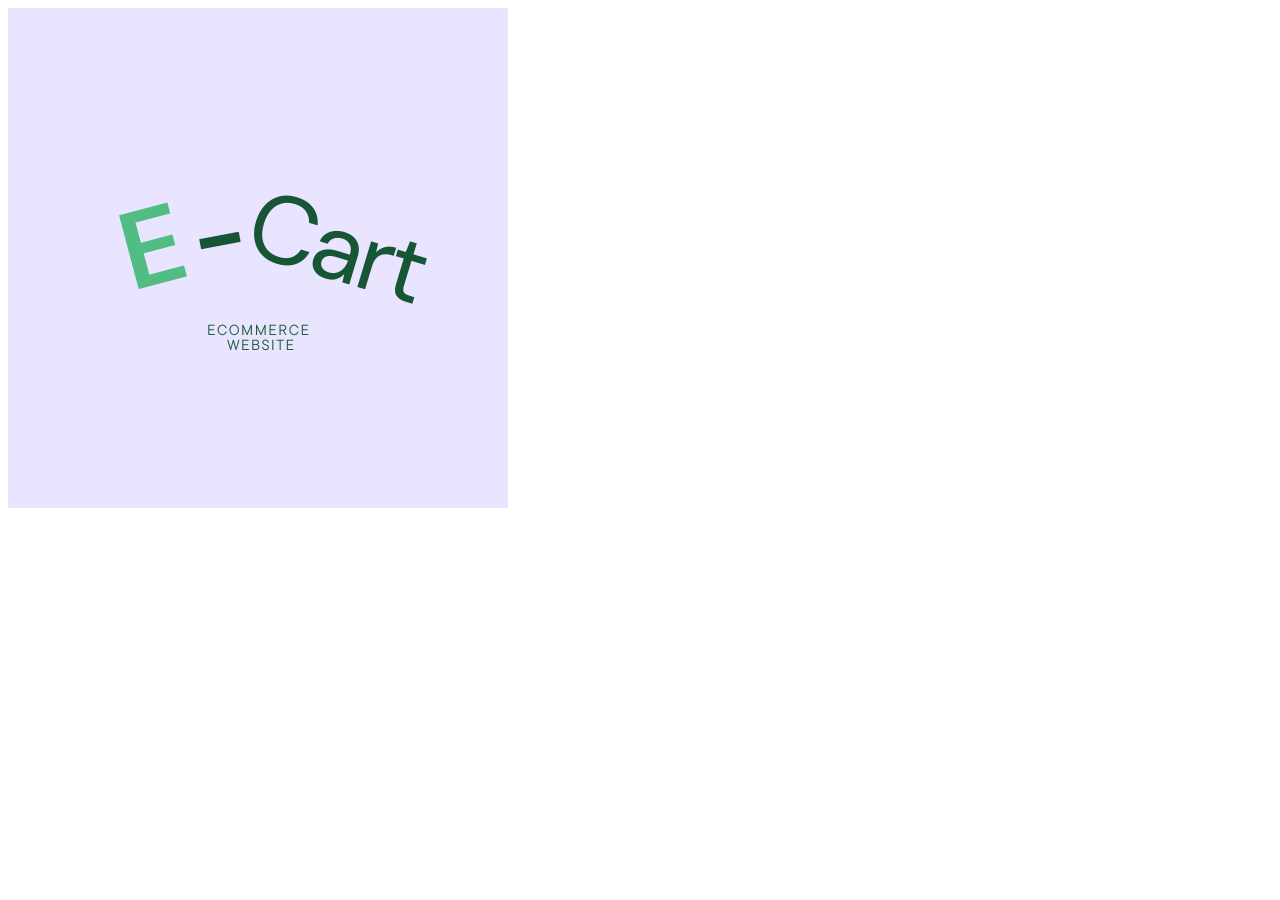
==== index.html @ a619023f "project" ====
<!DOCTYPE html>
<html lang="en">
<head>
    <meta charset="UTF-8">
    <meta http-equiv="X-UA-Compatible" content="IE=edge">
    <meta name="viewport" content="width=\, initial-scale=1.0">
    <title>E-cart</title>
    <link rel="stylesheet" href="style.css">
</head>
<body>
    <section id="header">
        <a href="#"><img src="images/logo_ecart.png" class="logo" alt=""></a>
    </section>

    <script src="script.js"></script>
</body>
</html>
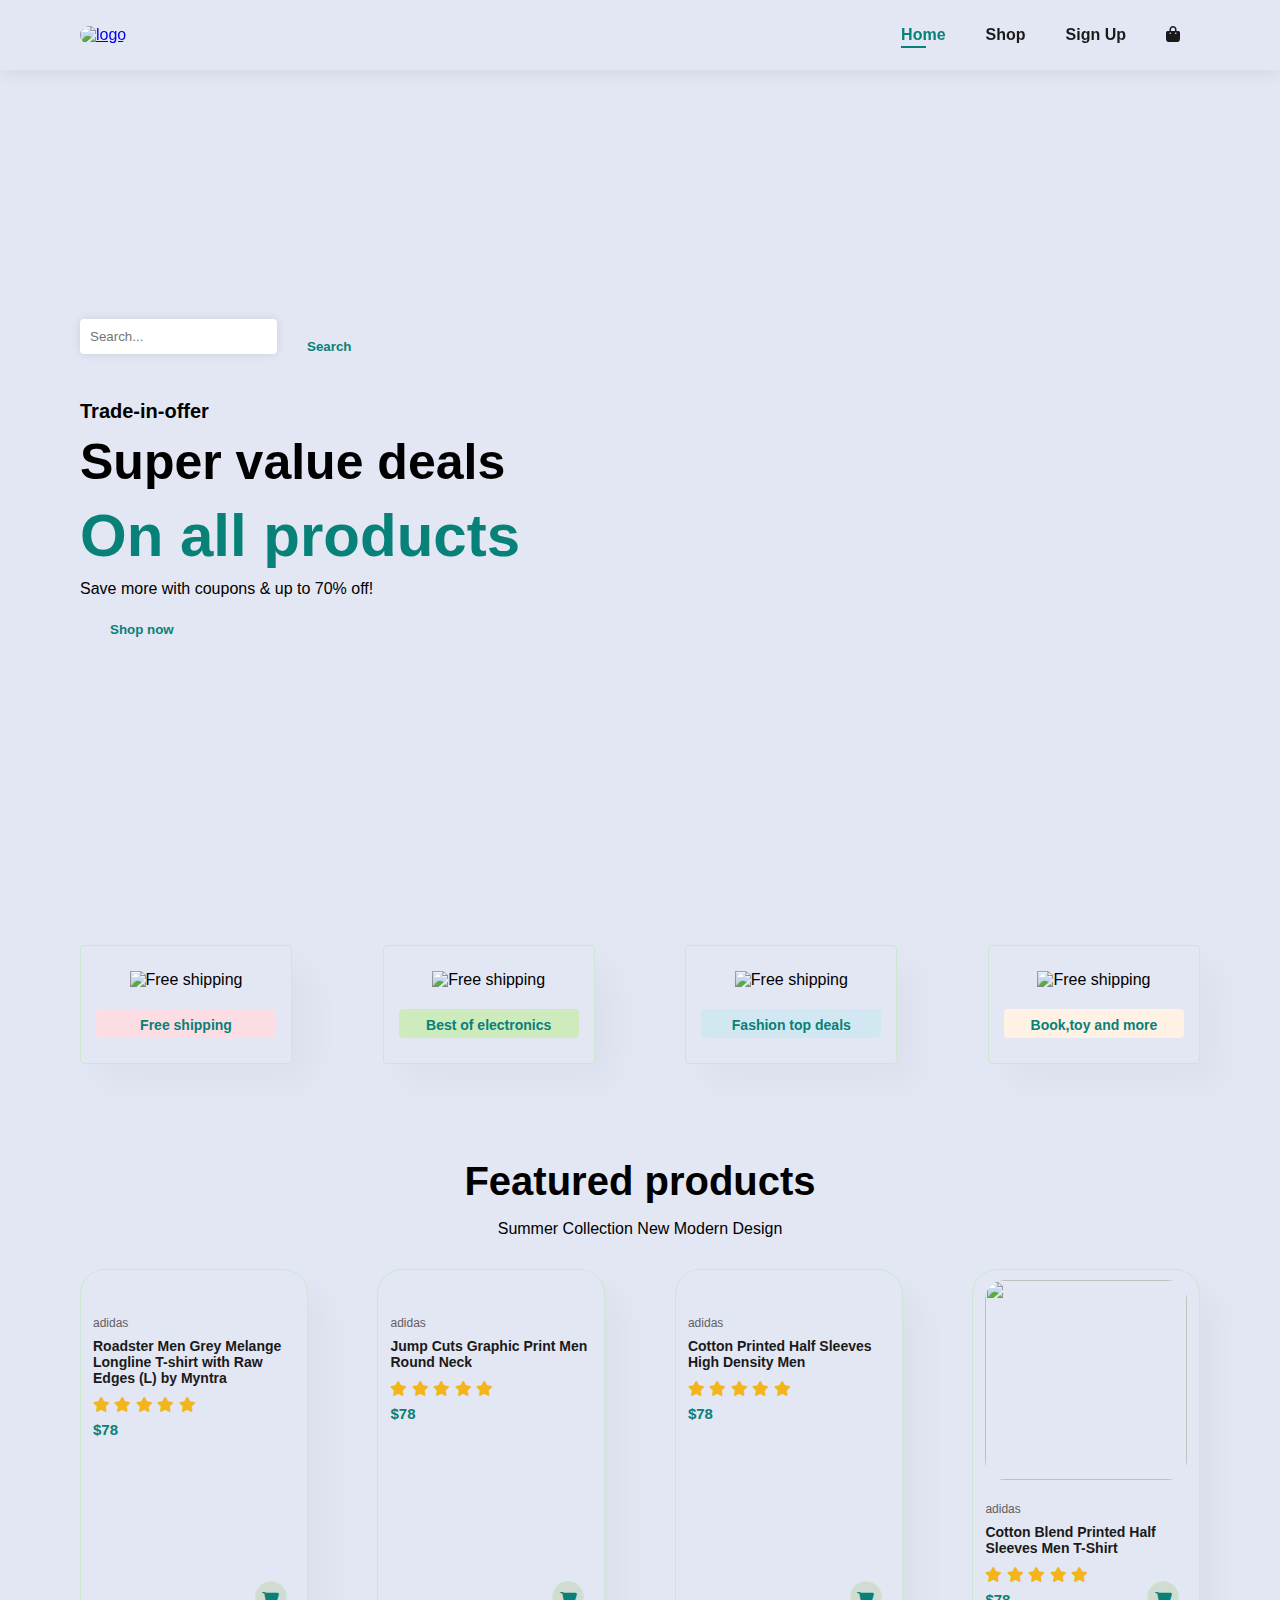
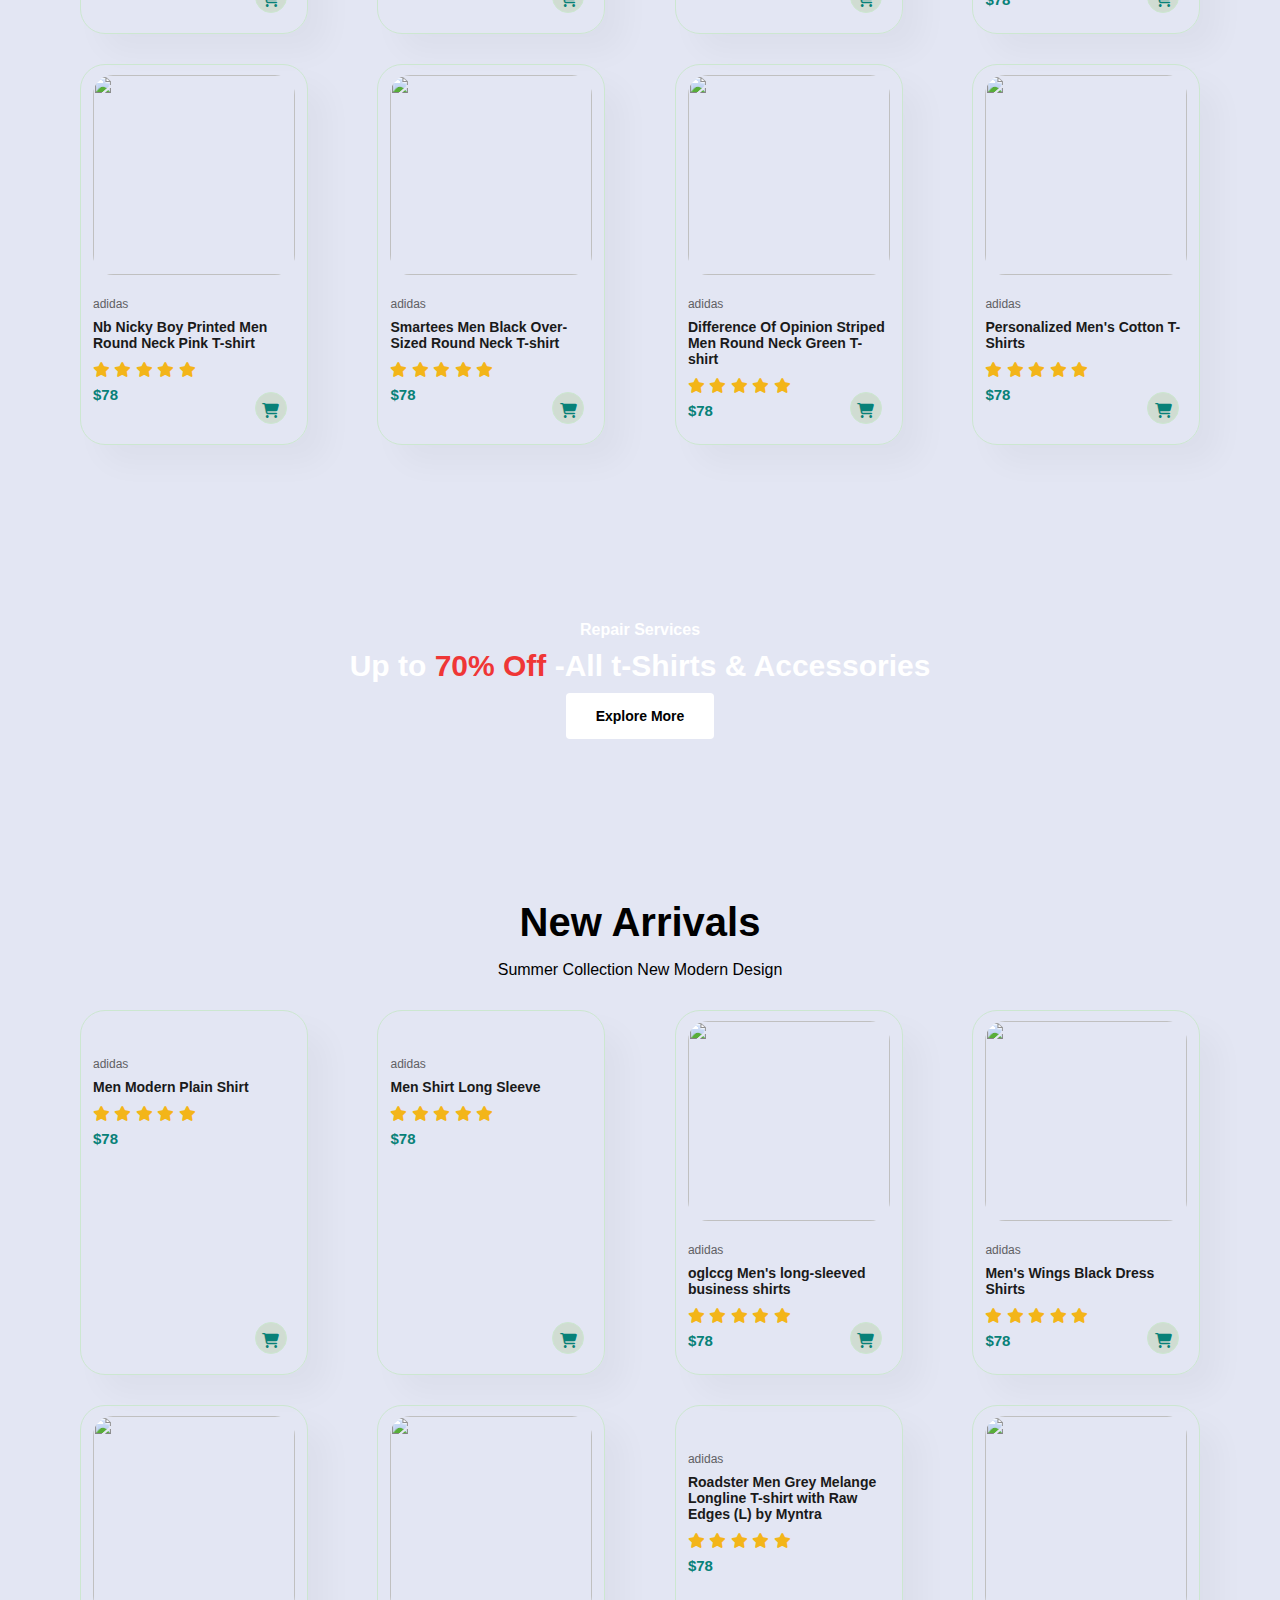
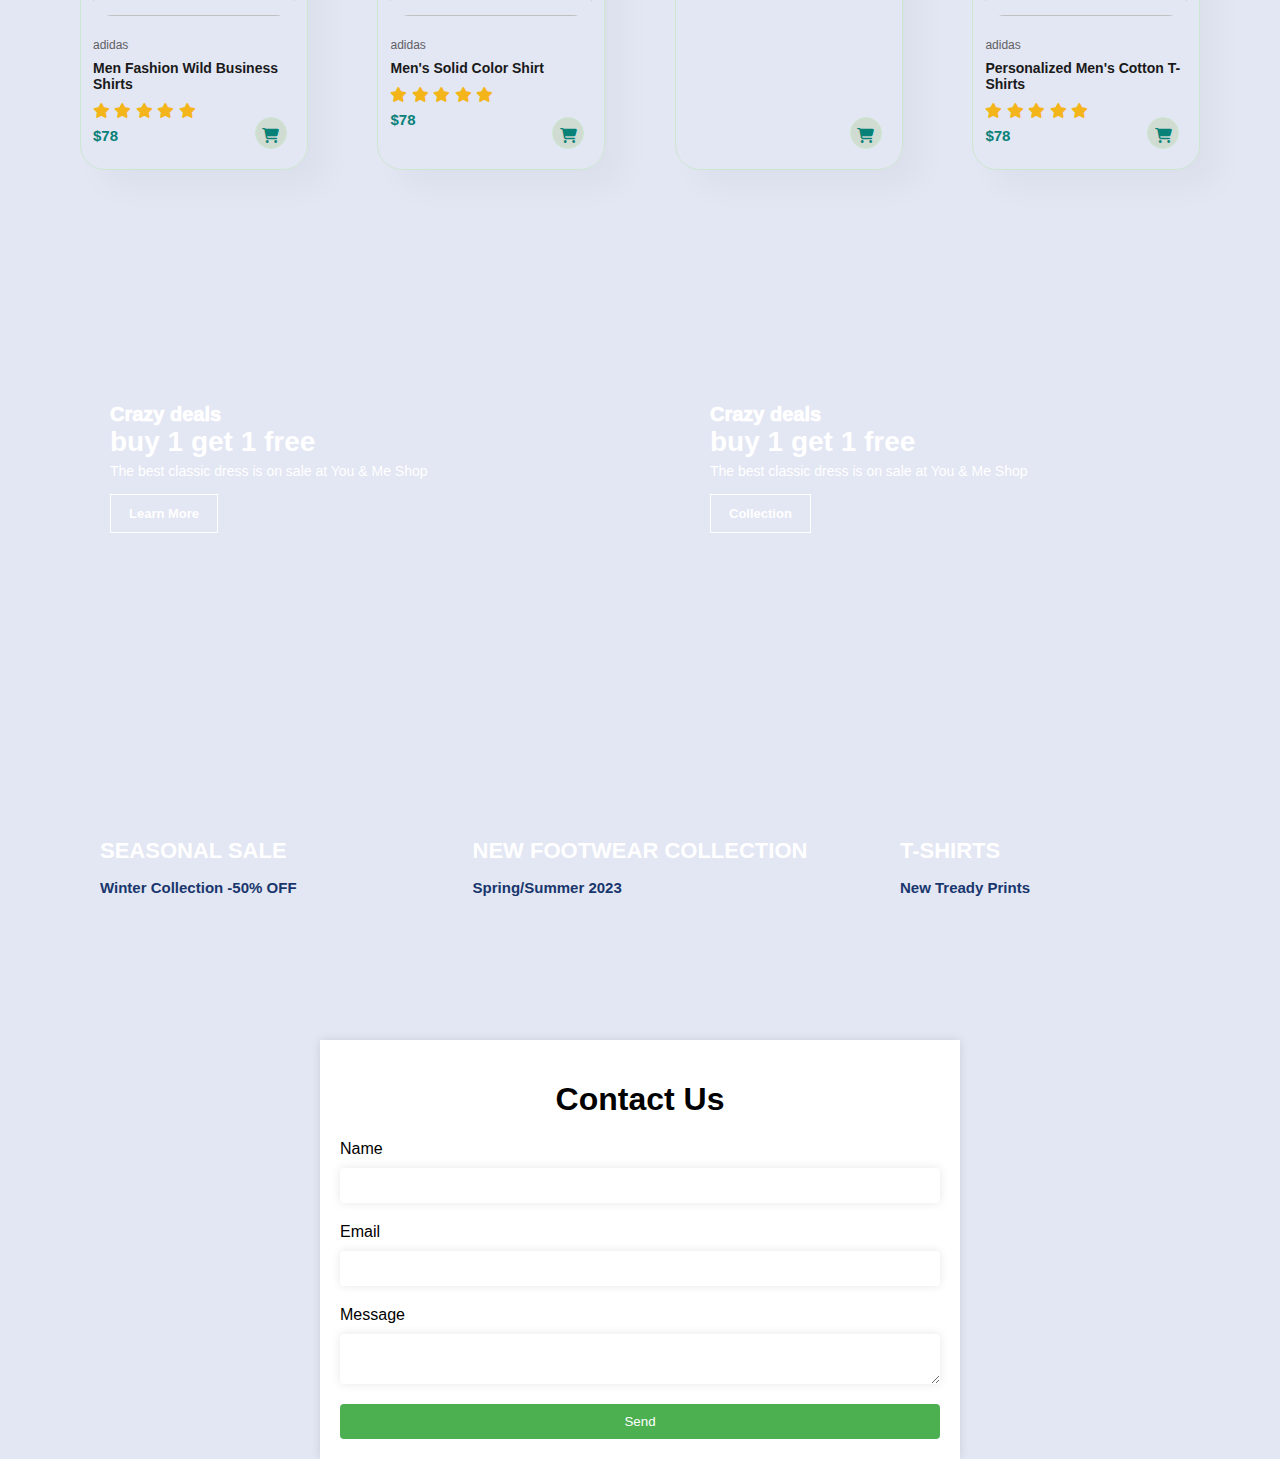
==== commit db0693a6: "3rd commit" ====
--- a/index.html
+++ b/index.html
@@ -3,15 +3,402 @@
 <head>
     <meta charset="UTF-8">
     <meta http-equiv="X-UA-Compatible" content="IE=edge">
-    <meta name="viewport" content="width=\, initial-scale=1.0">
-    <title>E-cart</title>
+    <meta name="viewport" content="width=device-width, initial-scale=1.0">
     <link rel="stylesheet" href="style.css">
+    <link
+      href="https://cdnjs.cloudflare.com/ajax/libs/font-awesome/6.2.1/css/all.min.css"
+      rel="stylesheet"
+    />
+    <title>Website</title>
 </head>
-<body>
+<body style="background: #E3E6F3">
     <section id="header">
-        <a href="#"><img src="images/logo_ecart.png" class="logo" alt=""></a>
-    </section>
-
-    <script src="script.js"></script>
+        <a href="#"><img src="Image/ecart.jpeg" class="logo" alt="logo"></a>
+        <div>
+            <ul class="navbar">
+                <li><a href="Home.html" class="active">Home</a></li>
+                <li><a href="Shop.html">Shop</a></li>
+                <li><a href="Sign_Up.html">Sign Up</a></li>
+                <li><a href="sproduct.html"><i class="fa-solid fa-bag-shopping"></i></a></li>
+            </ul>
+        </div>
+    </section>
+
+    <section id="hero">
+        <div class="div1">
+            <li class="search-container" style="display:flex">
+                <input type="text" placeholder="Search...">
+                <button type="button" id="search-btn">Search</button>
+            </li>
+            <h4>Trade-in-offer</h4>
+            <h2>Super value deals</h2>
+            <h1>On all products</h1>
+            <p>Save more with coupons & up to 70% off! </p>
+            <button>Shop now</button>
+        </div>
+    </section>
+
+    <section id="feature" class="section-p1">
+        <div class="fe-box">
+            <img style="width:180px;height:165px" src="Image/FS.png" alt="Free shipping">
+            <h6><a href="https://www.youtube.com/watch?v=I_C9aFyL_qg&ab_channel=TheMeltingCrayons" style="text-decoration: none;color:#088178">Free shipping</a></h6>
+        </div>
+
+        <div class="fe-box">
+            <img style="width:180px;height:165px" src="Image/FS1.jpeg" alt="Free shipping">
+            <h6><a href="https://www.youtube.com/watch?v=WoaAMzG31P4&ab_channel=Dr.VFX" style="text-decoration: none;color:#088178">Best of electronics</a></h6>
+        </div>
+
+        <div class="fe-box">
+            <img style="width:180px;height:165px" src="Image/FS2.jpeg" alt="Free shipping">
+            <h6><a href="https://www.youtube.com/watch?v=KMcwaOUWZc0&ab_channel=AhmedTypes" style="text-decoration: none;color:#088178">Fashion top deals</a></h6>
+        </div>
+
+        <div class="fe-box">
+            <img style="width:180px;height:165px" src="Image/FS3.jpeg" alt="Free shipping">
+            <h6><a href="https://www.youtube.com/watch?v=TjlSbFdBR9s&ab_channel=giger" style="text-decoration: none;color:#088178">Book,toy and more</a></h6>
+        </div>
+    </section>
+
+    <section id="product1" class="section-p1">
+        <h2>Featured products</h2>
+        <p>Summer Collection New Modern Design</p>
+        <div class="pro-container">
+            <div class="pro">
+                <img src="Image/TS.webp" alt="">
+                <div class="des">
+                    <span>adidas</span>
+                    <h5>Roadster Men Grey Melange Longline T-shirt with Raw Edges (L) by Myntra</h5>
+                    <div class="star">
+                        <i class="fas fa-star"></i>
+                        <i class="fas fa-star"></i>
+                        <i class="fas fa-star"></i>
+                        <i class="fas fa-star"></i>
+                        <i class="fas fa-star"></i>
+                    </div>
+                    <h4>$78</h4>
+                </div>
+                <a href="#"><i class="fa-solid fa-cart-shopping fa-flip"></i></a>
+            </div>
+
+            <div class="pro">
+                <img src="Image/TS1.webp" alt="">
+                <div class="des">
+                    <span>adidas</span>
+                    <h5>Jump Cuts Graphic Print Men Round Neck</h5>
+                    <div class="star">
+                        <i class="fas fa-star"></i>
+                        <i class="fas fa-star"></i>
+                        <i class="fas fa-star"></i>
+                        <i class="fas fa-star"></i>
+                        <i class="fas fa-star"></i>
+                    </div>
+                    <h4>$78</h4>
+                </div>
+                <a href="#"><i class="fa-solid fa-cart-shopping fa-flip"></i></a>
+            </div>
+
+            <div class="pro">
+                <img src="Image/TS2.webp" alt="">
+                <div class="des">
+                    <span>adidas</span>
+                    <h5>Cotton Printed Half Sleeves High Density Men</h5>
+                    <div class="star">
+                        <i class="fas fa-star"></i>
+                        <i class="fas fa-star"></i>
+                        <i class="fas fa-star"></i>
+                        <i class="fas fa-star"></i>
+                        <i class="fas fa-star"></i>
+                    </div>
+                    <h4>$78</h4>
+                </div>
+                <a href="#"><i class="fa-solid fa-cart-shopping fa-flip"></i></a>
+            </div>
+
+            <div class="pro">
+                <img style="height:200px" src="Image/TS3.webp" alt="">
+                <div class="des">
+                    <span>adidas</span>
+                    <h5>Cotton Blend Printed Half Sleeves Men T-Shirt</h5>
+                    <div class="star">
+                        <i class="fas fa-star"></i>
+                        <i class="fas fa-star"></i>
+                        <i class="fas fa-star"></i>
+                        <i class="fas fa-star"></i>
+                        <i class="fas fa-star"></i>
+                    </div>
+                    <h4>$78</h4>
+                </div>
+                <a href="#"><i class="fa-solid fa-cart-shopping fa-flip"></i></a>
+            </div>
+
+            <div class="pro">
+                <img style="height:200px" src="Image/TS.jpg" alt="">
+                <div class="des">
+                    <span>adidas</span>
+                    <h5>Nb Nicky Boy Printed Men Round Neck Pink T-shirt</h5>
+                    <div class="star">
+                        <i class="fas fa-star"></i>
+                        <i class="fas fa-star"></i>
+                        <i class="fas fa-star"></i>
+                        <i class="fas fa-star"></i>
+                        <i class="fas fa-star"></i>
+                    </div>
+                    <h4>$78</h4>
+                </div>
+                <a href="#"><i class="fa-solid fa-cart-shopping fa-flip"></i></a>
+            </div>
+
+            <div class="pro">
+                <img style="height:200px" src="Image/TS1.jpg" alt="">
+                <div class="des">
+                    <span>adidas</span>
+                    <h5>Smartees Men Black Over-Sized Round Neck T-shirt</h5>
+                    <div class="star">
+                        <i class="fas fa-star"></i>
+                        <i class="fas fa-star"></i>
+                        <i class="fas fa-star"></i>
+                        <i class="fas fa-star"></i>
+                        <i class="fas fa-star"></i>
+                    </div>
+                    <h4>$78</h4>
+                </div>
+                <a href="#"><i class="fa-solid fa-cart-shopping fa-flip"></i></a>
+            </div>
+
+            <div class="pro">
+                <img style="height:200px" src="Image/TS2.png" alt="">
+                <div class="des">
+                    <span>adidas</span>
+                    <h5>Difference Of Opinion Striped Men Round Neck Green T-shirt</h5>
+                    <div class="star">
+                        <i class="fas fa-star"></i>
+                        <i class="fas fa-star"></i>
+                        <i class="fas fa-star"></i>
+                        <i class="fas fa-star"></i>
+                        <i class="fas fa-star"></i>
+                    </div>
+                    <h4>$78</h4>
+                </div>
+                <a href="#"><i class="fa-solid fa-cart-shopping fa-flip"></i></a>
+            </div>
+
+            <div class="pro">
+                <img style="height:200px" src="Image/TS3.jpg" alt="">
+                <div class="des">
+                    <span>adidas</span>
+                    <h5>Personalized Men's Cotton T-Shirts</h5>
+                    <div class="star">
+                        <i class="fas fa-star"></i>
+                        <i class="fas fa-star"></i>
+                        <i class="fas fa-star"></i>
+                        <i class="fas fa-star"></i>
+                        <i class="fas fa-star"></i>
+                    </div>
+                    <h4>$78</h4>
+                </div>
+                <a href="#"><i class="fa-solid fa-cart-shopping fa-flip"></i></a>
+            </div>
+        </div>
+    </section>
+
+    <section id="banner">
+        <h4>Repair Services</h4>
+        <h2>Up to <span>70% Off</span> -All t-Shirts & Accessories</h2>
+        <button class="normal">Explore More</button>
+    </section>
+
+    <section id="product1" class="section-p1">
+        <h2>New Arrivals</h2>
+        <p>Summer Collection New Modern Design</p>
+        <div class="pro-container">
+
+            <div class="pro">
+                <img src="Image/NS1.webp" alt="">
+                <div class="des">
+                    <span>adidas</span>
+                    <h5>Men Modern Plain Shirt</h5>
+                    <div class="star">
+                        <i class="fas fa-star"></i>
+                        <i class="fas fa-star"></i>
+                        <i class="fas fa-star"></i>
+                        <i class="fas fa-star"></i>
+                        <i class="fas fa-star"></i>
+                    </div>
+                    <h4>$78</h4>
+                </div>
+                <a href="#"><i class="fa-solid fa-cart-shopping fa-flip"></i></a>
+            </div>
+
+            <div class="pro">
+                <img src="Image/NS2.jfif" alt="">
+                <div class="des">
+                    <span>adidas</span>
+                    <h5>Men Shirt Long Sleeve</h5>
+                    <div class="star">
+                        <i class="fas fa-star"></i>
+                        <i class="fas fa-star"></i>
+                        <i class="fas fa-star"></i>
+                        <i class="fas fa-star"></i>
+                        <i class="fas fa-star"></i>
+                    </div>
+                    <h4>$78</h4>
+                </div>
+                <a href="#"><i class="fa-solid fa-cart-shopping fa-flip"></i></a>
+            </div>
+
+            <div class="pro">
+                <img style="height:200px" src="Image/NS3.jpg" alt="">
+                <div class="des">
+                    <span>adidas</span>
+                    <h5>oglccg Men's long-sleeved business shirts</h5>
+                    <div class="star">
+                        <i class="fas fa-star"></i>
+                        <i class="fas fa-star"></i>
+                        <i class="fas fa-star"></i>
+                        <i class="fas fa-star"></i>
+                        <i class="fas fa-star"></i>
+                    </div>
+                    <h4>$78</h4>
+                </div>
+                <a href="#"><i class="fa-solid fa-cart-shopping fa-flip"></i></a>
+            </div>
+
+            <div class="pro">
+                <img style="height:200px" src="Image/NS4.jfif" alt="">
+                <div class="des">
+                    <span>adidas</span>
+                    <h5>Men's Wings Black Dress Shirts</h5>
+                    <div class="star">
+                        <i class="fas fa-star"></i>
+                        <i class="fas fa-star"></i>
+                        <i class="fas fa-star"></i>
+                        <i class="fas fa-star"></i>
+                        <i class="fas fa-star"></i>
+                    </div>
+                    <h4>$78</h4>
+                </div>
+                <a href="#"><i class="fa-solid fa-cart-shopping fa-flip"></i></a>
+            </div>
+
+            <div class="pro">
+                <img style="height:200px" src="Image/NS5.jpeg" alt="">
+                <div class="des">
+                    <span>adidas</span>
+                    <h5>Men Fashion Wild Business Shirts</h5>
+                    <div class="star">
+                        <i class="fas fa-star"></i>
+                        <i class="fas fa-star"></i>
+                        <i class="fas fa-star"></i>
+                        <i class="fas fa-star"></i>
+                        <i class="fas fa-star"></i>
+                    </div>
+                    <h4>$78</h4>
+                </div>
+                <a href="#"><i class="fa-solid fa-cart-shopping fa-flip"></i></a>
+            </div>
+
+            <div class="pro">
+                <img style="height:200px" src="Image/NS6.jfif" alt="">
+                <div class="des">
+                    <span>adidas</span>
+                    <h5>Men's Solid Color Shirt</h5>
+                    <div class="star">
+                        <i class="fas fa-star"></i>
+                        <i class="fas fa-star"></i>
+                        <i class="fas fa-star"></i>
+                        <i class="fas fa-star"></i>
+                        <i class="fas fa-star"></i>
+                    </div>
+                    <h4>$78</h4>
+                </div>
+                <a href="#"><i class="fa-solid fa-cart-shopping fa-flip"></i></a>
+            </div>
+
+            <div class="pro">
+                <img src="Image/TS.webp" alt="">
+                <div class="des">
+                    <span>adidas</span>
+                    <h5>Roadster Men Grey Melange Longline T-shirt with Raw Edges (L) by Myntra</h5>
+                    <div class="star">
+                        <i class="fas fa-star"></i>
+                        <i class="fas fa-star"></i>
+                        <i class="fas fa-star"></i>
+                        <i class="fas fa-star"></i>
+                        <i class="fas fa-star"></i>
+                    </div>
+                    <h4>$78</h4>
+                </div>
+                <a href="#"><i class="fa-solid fa-cart-shopping fa-flip"></i></a>
+            </div>
+
+            <div class="pro">
+                <img style="height:200px" src="Image/TS3.jpg" alt="">
+                <div class="des">
+                    <span>adidas</span>
+                    <h5>Personalized Men's Cotton T-Shirts</h5>
+                    <div class="star">
+                        <i class="fas fa-star"></i>
+                        <i class="fas fa-star"></i>
+                        <i class="fas fa-star"></i>
+                        <i class="fas fa-star"></i>
+                        <i class="fas fa-star"></i>
+                    </div>
+                    <h4>$78</h4>
+                </div>
+                <a href="#"><i class="fa-solid fa-cart-shopping fa-flip"></i></a>
+            </div>
+        </div>
+    </section>
+
+    <section id="sm-banner" class="section-p1">
+        <div class="banner-box">
+            <h4>Crazy deals</h4>
+            <h2>buy 1 get 1 free</h2>
+            <span>The best classic dress is on sale at You & Me Shop</span>
+            <button class="white">Learn More</button>
+        </div>
+
+        <div class="banner-box banner-box2">
+            <h4>Crazy deals</h4>
+            <h2>buy 1 get 1 free</h2>
+            <span>The best classic dress is on sale at You & Me Shop</span>
+            <button class="white">Collection  </button>
+        </div>
+    </section>
+
+    <section id="banner3">
+        <div class="banner-box">
+            <h2>SEASONAL SALE</h2>
+            <h3>Winter Collection -50% OFF</h3>
+        </div>
+
+        <div class="banner-box banner-box2">
+            <h2>NEW FOOTWEAR COLLECTION</h2>
+            <h3>Spring/Summer 2023</h3>
+        </div>
+
+        <div class="banner-box banner-box3">
+            <h2>T-SHIRTS</h2>
+            <h3>New Tready Prints</h3>
+        </div>
+    </section>
+
+    <section id="contact">
+        <div class="container">
+            <h1>Contact Us</h1>
+            <form id="contact-form" method="post" action="sendemail.php">
+              <label for="name">Name</label>
+              <input type="text" id="name" name="name" required>
+              <label for="email">Email</label>
+              <input type="email" id="email" name="email" required>
+              <label for="message">Message</label>
+              <textarea id="message" name="message" required></textarea>
+              <input type="submit" value="Send">
+            </form>
+          </div>
+    </section>
+
+<script src="script.js" charset="utf-8"></script>
 </body>
 </html>--- a/style.css
+++ b/style.css
@@ -0,0 +1,559 @@
+/* Header start */
+body{
+    width:100%;
+    margin:0px;
+}
+.logo{
+    width:40%;
+    border-radius: 10px;
+}
+
+#header{
+    display:flex;
+    align-items:center;
+    justify-content: space-between;
+    padding:10px 80px;
+    background: #E3E6F3;
+    box-shadow: 0 5px 15px rgba(0,0,0,0.06);
+    z-index: 999;
+    position:sticky;
+    top:0;
+    left:0;
+}
+
+.navbar{
+    display: flex;
+    align-items: center;
+    justify-content: center;
+}
+
+.navbar li{
+    list-style: none;
+    padding:0 20px;
+    position:relative;
+}
+
+.navbar li a{
+    text-decoration: none;
+    font-size: 16px;
+    font-weight: 600;
+    color:#1a1a1a;
+    transition: 0.3s ease;
+    
+}
+
+.navbar li a:hover,
+.navbar li a.active{
+    color: #088178;
+}
+
+.navbar li a.active::after,
+.navbar li a:hover::after{
+    content: "";
+    width: 30%;
+    height: 2px;
+    background:#088178 ;
+    position:absolute;
+    bottom: -4px;
+    left:20px;
+    transition: 0.3s ease;
+}
+
+/* Home page */
+
+#hero{
+    /* background-color: #9e5050; */
+    background:#E3E6F3 ;
+    background-image: url("Image/s3.png");
+    background-repeat: no-repeat;
+    height:90vh;
+    width: 100%;
+    background-size: cover;
+    background-position: top -100px right -250px;
+    padding: 10px 0px 0px 0px;
+    display: flex;
+    flex-direction: column;
+    align-items: flex-start;
+    justify-content: center;
+}
+
+
+#hero .div1{
+    padding:0px 80px;
+}
+
+#hero .div1 h4{
+    font-size: 20px;
+    padding-bottom:0px;
+    margin-bottom: 10px;;
+}
+
+#hero .div1 h2{
+    margin: 10px 0px;;
+    font-size: 50px;
+}
+
+#hero .div1 h1{
+    margin: 10px 0px;
+    font-size: 60px;
+    color:#088178;
+}
+
+#hero .div1 p{
+    margin: 10px 0px;
+}
+
+#hero button{
+    background-image: url("Image/button1.jpg");
+    background-color: transparent;
+    background-size: cover;
+    border:0;
+    padding: 14px 30px 14px 30px;
+    cursor: pointer;
+    font-weight: 700;
+    color:#088178;
+}
+
+/* feature section */
+
+#feature{
+    background-color: #E3E6F3;
+    display:flex;
+    align-items: center;
+    justify-content: space-between;
+    flex-wrap: wrap;
+}
+
+.section-p1{
+    padding: 40px 80px;
+}
+
+.section-p1 .fe-box{
+    width:180px;
+    text-align: center;
+    padding:25px 15px;
+    box-shadow: 20px 20px 34px rgba(0,0,0,0.03);
+    border:1px solid #cce7d0;
+    border-radius: 4px;
+    margin: 15px 0px;
+}
+
+.section-p1 .fe-box:hover{
+    box-shadow: 10px 10px 54px rgba(70,62,221,0.3);
+}
+
+.section-p1 .fe-box img{
+    width:100%;
+}
+
+.section-p1 .fe-box h6{
+    font-size: 14px;
+    padding: 9px 8px 6px 8px;
+    line-height:1;
+    border-radius: 4px;
+    color:#088178;
+    background-color: #fddde4;
+    cursor: pointer;
+    margin:20px 0px 0px 0px;
+}
+
+.section-p1 .fe-box:nth-child(2) h6{
+    background-color: #cdebbc;
+}
+
+.section-p1 .fe-box:nth-child(3) h6{
+    background-color: #d1e8f2;
+}
+.section-p1 .fe-box:nth-child(4) h6{
+    background-color: #fff2e5;
+}
+
+/* Product1 */
+
+#product1{
+    text-align: center;
+}
+
+#product1 h2{
+    font-size: 40px;
+    margin:0;
+}
+
+#product1 .pro{
+    width:18%;
+    min-width:180px;
+    padding:10px 12px;
+    border:1px solid #cce7d0;
+    border-radius: 25px;
+    cursor: pointer;
+    box-shadow: 20px 20px 30px rgba(0,0,0,0.03);
+    margin:15px 0px;
+    transition: 0.2s ease;
+    position:relative;
+}
+
+#product1 .pro:hover{
+    box-shadow: 20px 20px 30px rgba(0,0,0,0.3);
+}
+
+#product1 .pro img{
+    width:100%;
+    border-radius: 20px;
+}
+
+#product1 .pro .des{
+    text-align: start;
+    padding: 15px 0px;
+}
+
+#product1 .pro .des span{
+    color:#606063;
+    font-size:12px;
+}
+
+#product1 .pro .des h5{
+    padding-top: 7px;
+    color:#1a1a1a;
+    font-size: 14px;
+    margin:0px 0px 10px 0px;
+}
+
+#product1 .pro .des i{
+    font-size: 15px;
+    color:rgb(243,181,25);
+}
+
+#product1 .pro .des h4{
+    padding-top: 7px;
+    font-size: 15px;
+    font-weight: 700;
+    color:#088178;
+    margin:0px;
+}
+
+#product1 .pro a{
+    width:30px;
+    height:30px;
+    font-size: 15px;
+    line-height:35px;
+    border-radius: 50px;
+    background-color: #d0dcd2;
+    font-weight: 500;
+    color:#088178;
+    border: 1px solid #cce7d0;
+    position:absolute;
+    bottom: 20px;
+    right: 20px;
+}
+
+#product1 .pro-container{
+    display:flex;
+    justify-content: space-between;
+    flex-wrap: wrap;
+}
+
+#banner{
+    display: flex;
+    flex-direction: column;
+    justify-content: center;
+    align-items: center;
+    text-align: center;
+    background-image: url("Image/banner.png");
+    width:100%;
+    height: 40vh;
+    background-repeat: no-repeat;
+    background-size: cover;
+    background-position: center;
+}
+
+#banner h4{
+    color:#fff;
+    font-size: 16px;
+    margin: 0px 0px 10px;
+}
+
+#banner h2{
+    color:#fff;
+    font-size: 30px;
+    margin: 0px 0px 10px;
+}
+
+#banner h2 span{
+    color:#ef3636;
+}
+
+#banner button.normal{
+    font-size: 14px;
+    font-weight: 600;
+    padding: 15px 30px;
+    color:black;
+    background-color: white;
+    border-radius: 4px;
+    cursor: pointer;
+    border: none;
+    outline: none;
+    transition: 0.2s ease;
+}
+
+#banner button:hover{
+    background-color: #088178;
+    color: #fff;
+}
+
+/* Small banner */
+
+#sm-banner{
+    display: flex;
+    justify-content: space-between;
+    flex-wrap: wrap;
+
+}
+
+#sm-banner .banner-box{
+    display: flex;
+    flex-direction: column;
+    justify-content: center;
+    align-items: flex-start;
+    text-align: center;
+    background-image: url("Image/Banner1.webp");
+    min-width:480px;
+    height: 45vh;
+    background-repeat: no-repeat;
+    background-size: cover;
+    background-position:top 20px;
+    padding: 0px 10px 0px 30px;
+}
+
+#sm-banner .banner-box2{
+    background-image: url("Image/clothes.jfif");
+}
+
+#sm-banner h4{
+    color: #fff;
+    font-size: 20px;
+    font-weight: 1000;
+    margin:0;
+    font-family:'Trebuchet MS', 'Lucida Sans Unicode', 'Lucida Grande', 'Lucida Sans', Arial, sans-serif;
+}
+
+#sm-banner h2{
+    color: #fff;
+    font-size: 28px;
+    font-weight: 800;
+    margin:0px 0px 5px;
+    font-family:'Trebuchet MS', 'Lucida Sans Unicode', 'Lucida Grande', 'Lucida Sans', Arial, sans-serif;
+}
+
+#sm-banner span{
+    color: #fff;
+    font-size: 14px;
+    font-weight: 500;
+    padding-bottom: 15px;
+    font-family:'Trebuchet MS', 'Lucida Sans Unicode', 'Lucida Grande', 'Lucida Sans', Arial, sans-serif;
+}
+
+button.white{
+    font-size: 13px;
+    font-weight: 600;
+    padding: 11px 18px;
+    color:#fff;
+    background-color: transparent;
+    cursor: pointer;
+    border: 1px solid #fff;
+    outline: none;
+    transition: 0.3s ease;
+}
+
+button.white:hover{
+    background-color: #088178;
+}
+
+/* Banner3 */
+
+#banner3{
+    display: flex;
+    justify-content: space-between;
+    flex-wrap: wrap;
+    padding: 0 80px;
+}
+
+#banner3 .banner-box{
+    display: flex;
+    flex-direction: column;
+    justify-content: center;
+    align-items: flex-start;
+    text-align: center;
+    background-image: url("Image/small1.jpg");
+    min-width:25%;
+    height: 30vh;
+    background-repeat: no-repeat;
+    background-size: cover;
+    background-position:center;
+    padding: 20px;
+    margin-bottom: 20px;
+}
+
+#banner3 .banner-box2{
+    background-image: url("Image/small2.jpg");
+}
+
+#banner3 .banner-box3{
+    background-image: url("Image/small3.jpg");
+    background-size: cover;
+}
+
+#banner3 h2{
+    color:#fff;
+    font-size: 22px;
+    font-weight: 800px;
+    margin-bottom: 0px;
+}
+
+#banner3 h3{
+    color:#19376D;
+    font-size: 15px;
+    font-weight: 800px;
+}
+
+
+#pagination{
+    text-align: center;
+}
+
+#pagination a{
+    text-decoration: none;
+    background-color: #088178;
+    padding: 15px 20px;
+    border-radius: 4px;
+    color:#fff;
+    font-weight: 600;
+}
+
+#pagination a i{
+        text-decoration: none;
+        background-color: #088178;
+        padding: 15px 7px;
+        border-radius: 4px;
+        color:#fff;
+        font-weight: 600;
+        font-size: 16px;
+}
+
+#prodetails .single-pro-image{
+    width: 40%;
+    margin-right: 50px;
+}
+
+.small-img-group{
+    display: flex;
+    justify-content: space-between;
+}
+
+.small-img-col{
+    cursor: pointer;
+}
+
+#prodetails{
+    display: flex;
+    margin-top:20px;
+}
+
+#prodetails .single-pro-details{
+    width: 50%;
+    padding-top: 30px;
+}
+
+#prodetails .single-pro-details h4{
+    padding: 0;
+}
+
+#prodetails .single-pro-details h2{
+    font-size: 26px;
+}
+
+#prodetails .single-pro-details h2{
+    display: block;
+    padding: 5px 10px;
+    margin-bottom: 10px;
+}
+
+#prodetails .single-pro-details input{
+    width: 40px;
+    height: 27px;
+    padding-left: 10px;
+    font-size: 16px;
+    margin-right: 10px;
+}
+
+#prodetails .single-pro-details input:focus{
+    outline: none;
+}
+
+#prodetails .single-pro-details button{
+    background: #088178;
+    color:#fff;
+    width: 20%;
+    height: 33px;
+    outline: none;
+    cursor: pointer;
+}
+
+#prodetails .single-pro-details button:hover{
+    background: #2d605d;
+}
+
+#prodetails .single-pro-details span{
+    line-height: 25px;
+}
+
+/* contact */
+
+body {
+    font-family: Arial, sans-serif;
+    background-color: #f2f2f2;
+  }
+  
+  .container {
+    max-width: 600px;
+    margin: 0 auto;
+    padding: 20px;
+    background-color: #fff;
+    box-shadow: 0 0 10px rgba(0, 0, 0, 0.1);
+  }
+  
+  h1 {
+    text-align: center;
+  }
+  
+  form {
+    display: flex;
+    flex-direction: column;
+  }
+  
+  label {
+    margin-bottom: 10px;
+  }
+  
+  input[type="text"],
+  input[type="email"],
+  textarea {
+    padding: 10px;
+    margin-bottom: 20px;
+    border: none;
+    border-radius: 4px;
+    box-shadow: 0 0 10px rgba(0, 0, 0, 0.1);
+  }
+  
+  input[type="submit"] {
+    background-color: #4CAF50;
+    color: #fff;
+    padding: 10px;
+    border: none;
+    border-radius: 4px;
+    cursor: pointer;
+  }
+  
+  input[type="submit"]:hover {
+    background-color: #3e8e41;
+  }
+  